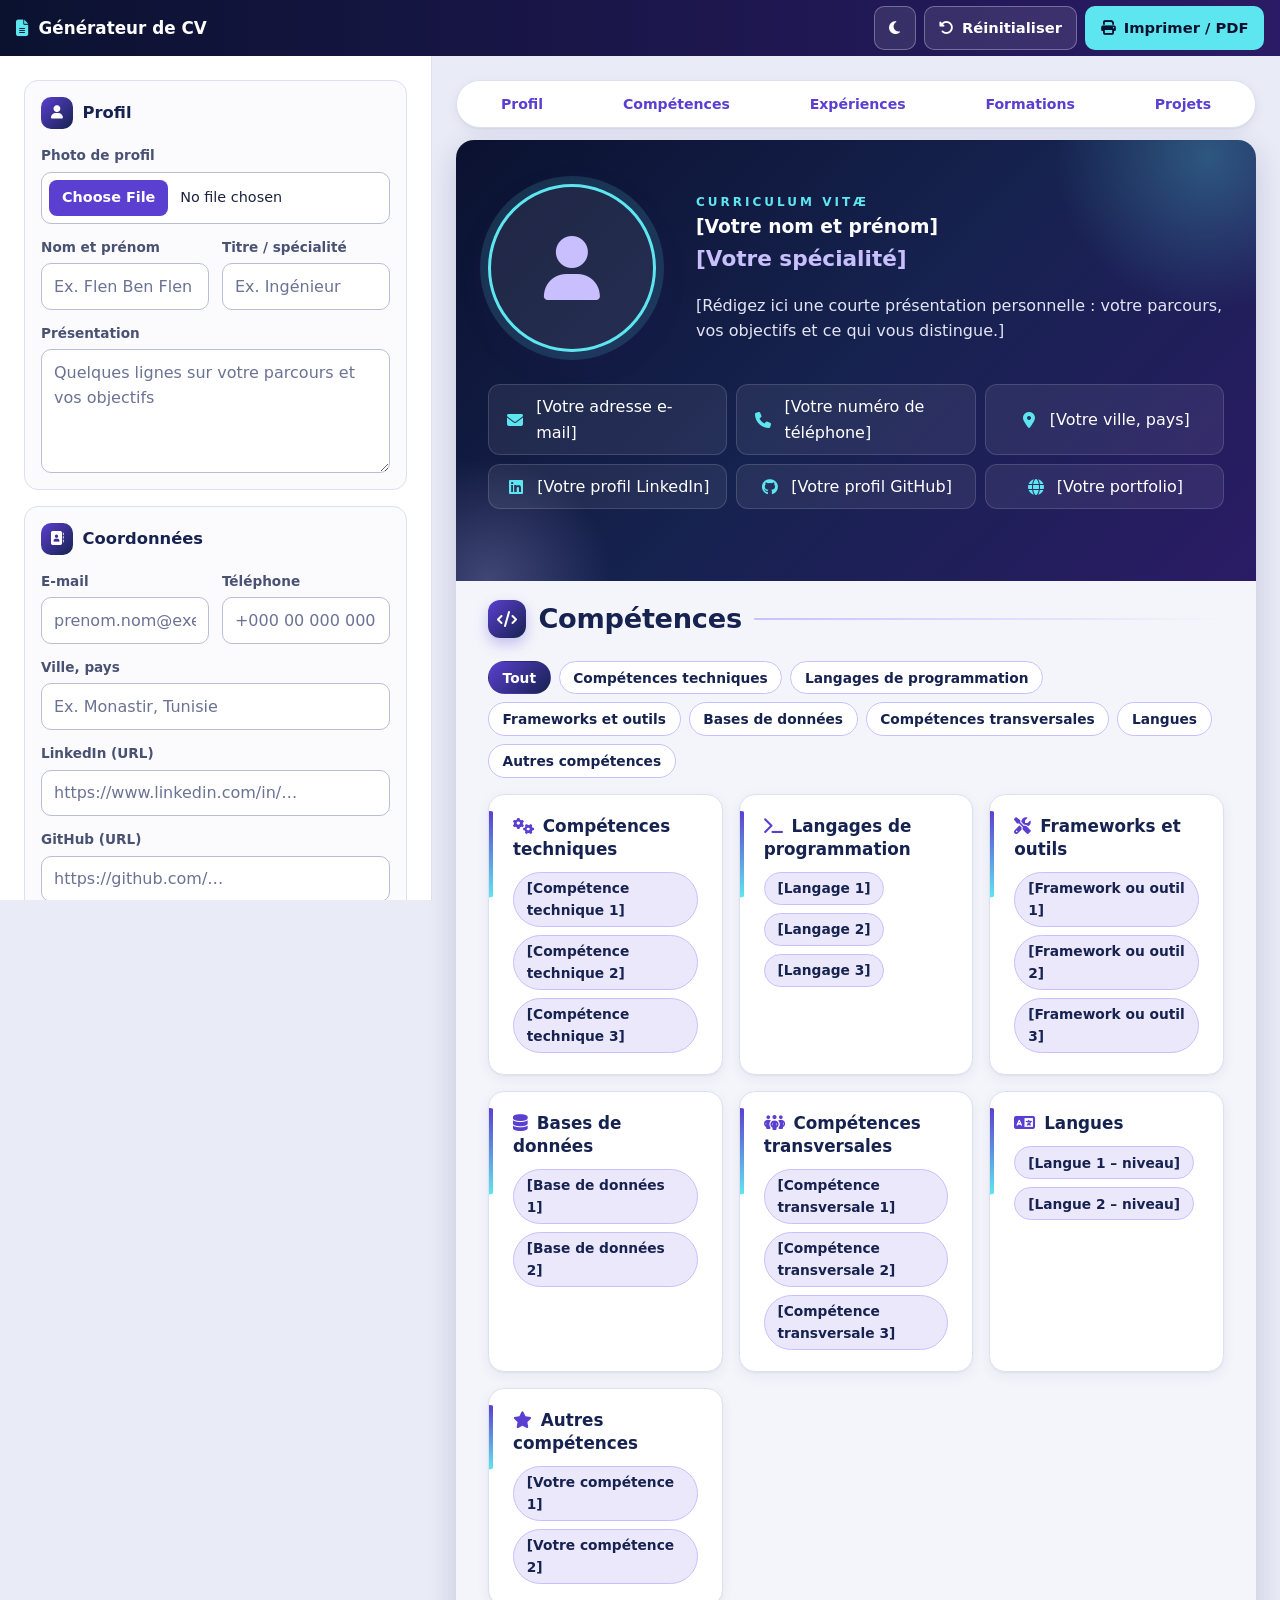
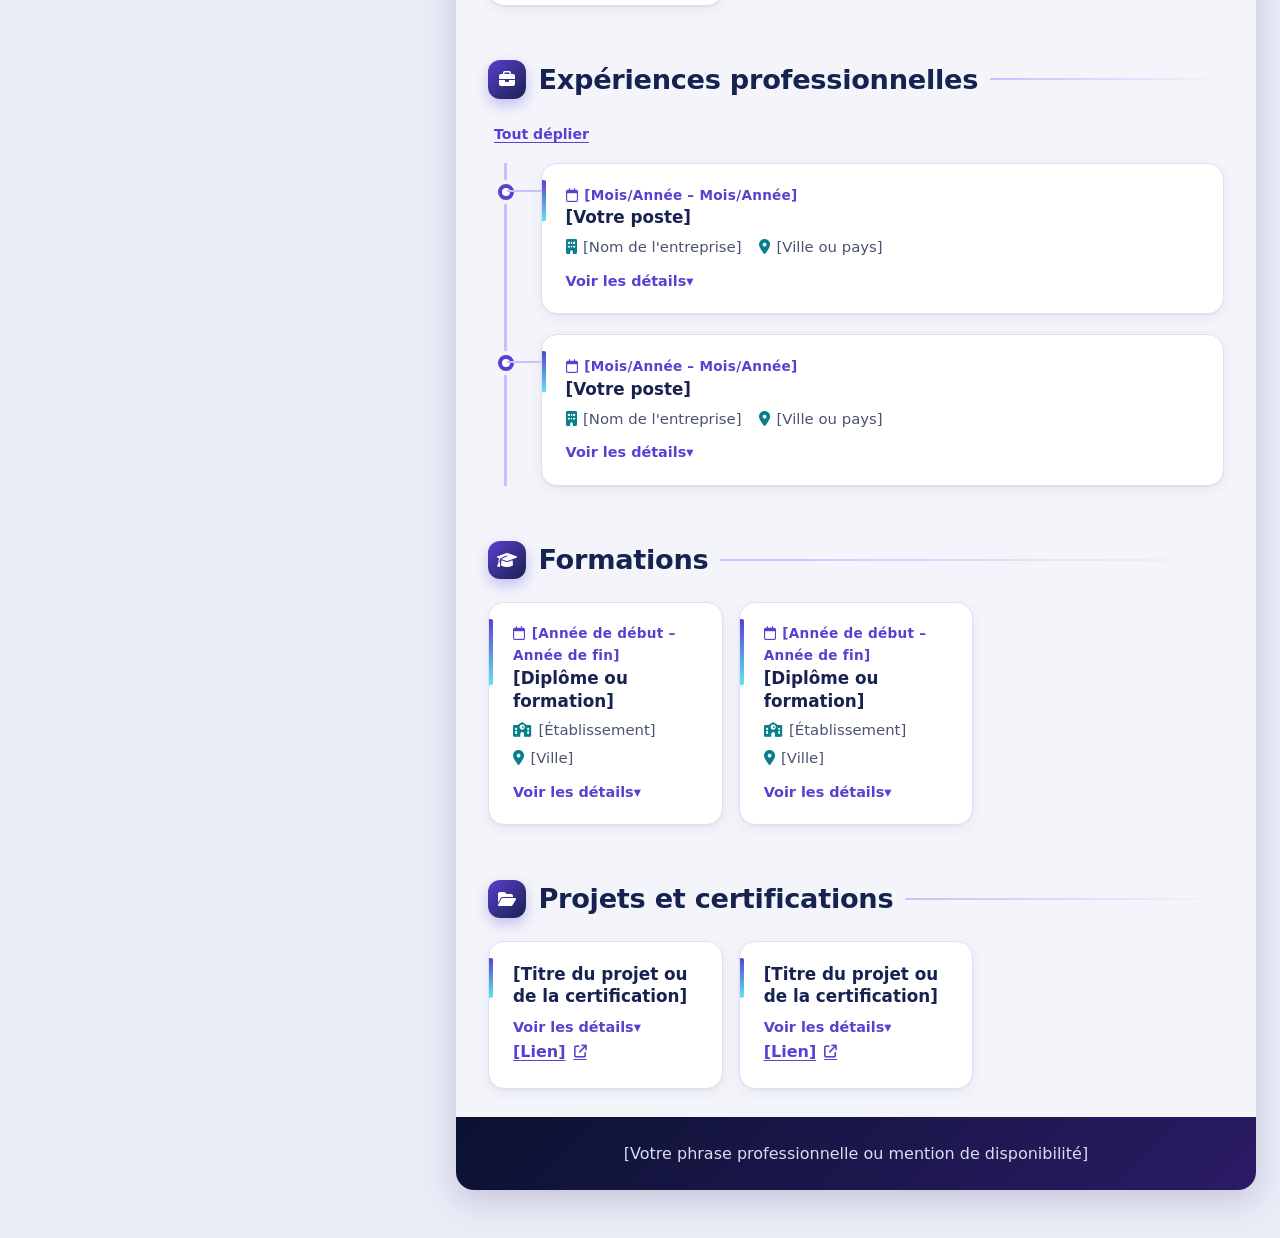
==== index.html @ 8a9a9d5b "feat(html): structure sémantique du formulaire et de l'aperçu du CV Formulaire (profil, coordonnées," ====
<!DOCTYPE html>
<html lang="fr">
<head>
  <meta charset="utf-8">
  <meta name="viewport" content="width=device-width, initial-scale=1">
  <title>Générateur de CV interactif</title>
  <meta name="description" content="Remplissez le formulaire et obtenez votre CV en ligne, prêt à imprimer ou à exporter en PDF.">
  <link rel="stylesheet" href="https://cdnjs.cloudflare.com/ajax/libs/font-awesome/6.5.2/css/all.min.css" crossorigin="anonymous" referrerpolicy="no-referrer">
  <link rel="stylesheet" href="style.css">
  <script>try{document.documentElement.dataset.theme=localStorage.getItem("cv-theme")||(matchMedia("(prefers-color-scheme:dark)").matches?"dark":"light")}catch(e){}</script>
</head>
<body>
  <a class="skip-link" href="#apercu">Aller à l'aperçu du CV</a>

  <header class="app-bar">
    <p class="brand"><i class="fa-solid fa-file-lines" aria-hidden="true"></i><span>Générateur de CV</span></p>
    <div class="app-bar__actions">
      <button type="button" class="btn btn--ghost" data-action="theme" aria-label="Basculer entre thème clair et sombre"><i class="fa-solid fa-moon theme-moon" aria-hidden="true"></i><i class="fa-solid fa-sun theme-sun" aria-hidden="true"></i></button>
      <button name="reset" type="reset" class="btn btn--ghost" data-action="reset"><i class="fa-solid fa-rotate-left" aria-hidden="true"></i><span>Réinitialiser</span></button>
      <button name="print" type="submit" class="btn btn--primary" data-action="print"><i class="fa-solid fa-print" aria-hidden="true"></i><span>Imprimer / PDF</span></button>
    </div>
  </header>

  <!-- Onglets mobile (CSS seul : boutons radio) -->
  <input class="tab-radio" type="radio" name="vue" id="vue-form" checked aria-label="Afficher le formulaire">
  <input class="tab-radio" type="radio" name="vue" id="vue-apercu" aria-label="Afficher l'aperçu du CV">
  <div class="tabs" aria-hidden="true">
    <label for="vue-form"><i class="fa-solid fa-pen-to-square"></i>Formulaire</label>
    <label for="vue-apercu"><i class="fa-solid fa-eye"></i>Aperçu</label>
  </div>

  <div class="app">

    <!-- ================= FORMULAIRE (gauche) ================= -->
    <aside class="editor" aria-label="Formulaire de saisie du CV">
      <form id="cv-form" autocomplete="off" novalidate>

        <fieldset class="panel">
          <legend><i class="fa-solid fa-user" aria-hidden="true"></i>Profil</legend>
          <label class="field"><span>Photo de profil</span><input type="file" accept="image/*" data-field="photo"></label>
          <div class="row">
            <label class="field"><span>Nom et prénom</span><input type="text" data-field="nom" placeholder="Ex. Flen Ben Flen"></label>
            <label class="field"><span>Titre / spécialité</span><input type="text" data-field="specialite" placeholder="Ex. Ingénieur "></label>
          </div>
          <label class="field"><span>Présentation</span><textarea rows="4" data-field="presentation" placeholder="Quelques lignes sur votre parcours et vos objectifs"></textarea></label>
        </fieldset>

        <fieldset class="panel">
          <legend><i class="fa-solid fa-address-book" aria-hidden="true"></i>Coordonnées</legend>
          <div class="row">
            <label class="field"><span>E-mail</span><input type="email" data-field="email" placeholder="prenom.nom@exemple.com"></label>
            <label class="field"><span>Téléphone</span><input type="tel" data-field="telephone" placeholder="+000 00 000 000"></label>
          </div>
          <label class="field"><span>Ville, pays</span><input type="text" data-field="ville" placeholder="Ex. Monastir, Tunisie"></label>
          <label class="field"><span>LinkedIn (URL)</span><input type="url" data-field="linkedin" placeholder="https://www.linkedin.com/in/…"></label>
          <label class="field"><span>GitHub (URL)</span><input type="url" data-field="github" placeholder="https://github.com/…"></label>
          <label class="field"><span>Portfolio (URL)</span><input type="url" data-field="portfolio" placeholder="https://…"></label>
        </fieldset>

        <fieldset class="panel">
          <legend><i class="fa-solid fa-code" aria-hidden="true"></i>Compétences</legend>
          <p class="hint">Séparez les éléments par des virgules. Niveau facultatif en % : « Python:80 » affiche une barre.</p>
          <label class="field"><span>Compétences techniques</span><input type="text" data-field="competences-techniques" placeholder="Ex. Algorithmique, Réseaux"></label>
          <label class="field"><span>Langages de programmation</span><input type="text" data-field="langages" placeholder="Ex. HTML:90, CSS:80, Python:70"></label>
          <label class="field"><span>Frameworks et outils</span><input type="text" data-field="outils" placeholder="Ex. Git, VS Code"></label>
          <label class="field"><span>Bases de données</span><input type="text" data-field="bases" placeholder="Ex. MySQL, MongoDB"></label>
          <label class="field"><span>Compétences transversales</span><input type="text" data-field="transversales" placeholder="Ex. Travail d'équipe, Autonomie"></label>
          <label class="field"><span>Langues</span><input type="text" data-field="langues" placeholder="Ex. Français (courant), Anglais (B2)"></label>
          <label class="field"><span>Autres compétences (libres)</span><input type="text" data-field="autres" placeholder="Ex. Figma, Docker, Gestion de projet"></label>
        </fieldset>

        <fieldset class="panel" data-list="experiences">
          <legend><i class="fa-solid fa-briefcase" aria-hidden="true"></i>Expériences professionnelles</legend>
          <details class="entry" open>
            <summary>Expérience 1</summary>
            <div class="row">
              <label class="field"><span>Poste</span><input type="text" data-field="poste"></label>
              <label class="field"><span>Entreprise</span><input type="text" data-field="entreprise"></label>
            </div>
            <div class="row">
              <label class="field"><span>Période</span><input type="text" data-field="periode" placeholder="Mois/Année – Mois/Année"></label>
              <label class="field"><span>Lieu</span><input type="text" data-field="lieu"></label>
            </div>
            <label class="field"><span>Missions</span><textarea rows="3" data-field="description"></textarea></label>
            <label class="field"><span>Réalisations</span><textarea rows="2" data-field="realisations"></textarea></label>
            <button type="button" class="btn btn--danger btn--sm" data-action="remove"><i class="fa-solid fa-trash" aria-hidden="true"></i>Supprimer</button>
          </details>
          <details class="entry">
            <summary>Expérience 2</summary>
            <div class="row">
              <label class="field"><span>Poste</span><input type="text" data-field="poste"></label>
              <label class="field"><span>Entreprise</span><input type="text" data-field="entreprise"></label>
            </div>
            <div class="row">
              <label class="field"><span>Période</span><input type="text" data-field="periode" placeholder="Mois/Année – Mois/Année"></label>
              <label class="field"><span>Lieu</span><input type="text" data-field="lieu"></label>
            </div>
            <label class="field"><span>Missions</span><textarea rows="3" data-field="description"></textarea></label>
            <label class="field"><span>Réalisations</span><textarea rows="2" data-field="realisations"></textarea></label>
            <button type="button" class="btn btn--danger btn--sm" data-action="remove"><i class="fa-solid fa-trash" aria-hidden="true"></i>Supprimer</button>
          </details>
          <button type="button" class="btn btn--add" data-action="add" data-target="experiences"><i class="fa-solid fa-plus" aria-hidden="true"></i>Ajouter une expérience</button>
        </fieldset>

        <fieldset class="panel" data-list="formations">
          <legend><i class="fa-solid fa-graduation-cap" aria-hidden="true"></i>Formations</legend>
          <details class="entry" open>
            <summary>Formation 1</summary>
            <label class="field"><span>Diplôme / formation</span><input type="text" data-field="diplome"></label>
            <div class="row">
              <label class="field"><span>Établissement</span><input type="text" data-field="etablissement"></label>
              <label class="field"><span>Ville</span><input type="text" data-field="ville-formation"></label>
            </div>
            <label class="field"><span>Années</span><input type="text" data-field="annees" placeholder="Début – Fin"></label>
            <label class="field"><span>Description / spécialisation</span><textarea rows="2" data-field="description"></textarea></label>
            <button type="button" class="btn btn--danger btn--sm" data-action="remove"><i class="fa-solid fa-trash" aria-hidden="true"></i>Supprimer</button>
          </details>
          <details class="entry">
            <summary>Formation 2</summary>
            <label class="field"><span>Diplôme / formation</span><input type="text" data-field="diplome"></label>
            <div class="row">
              <label class="field"><span>Établissement</span><input type="text" data-field="etablissement"></label>
              <label class="field"><span>Ville</span><input type="text" data-field="ville-formation"></label>
            </div>
            <label class="field"><span>Années</span><input type="text" data-field="annees" placeholder="Début – Fin"></label>
            <label class="field"><span>Description / spécialisation</span><textarea rows="2" data-field="description"></textarea></label>
            <button type="button" class="btn btn--danger btn--sm" data-action="remove"><i class="fa-solid fa-trash" aria-hidden="true"></i>Supprimer</button>
          </details>
          <button type="button" class="btn btn--add" data-action="add" data-target="formations"><i class="fa-solid fa-plus" aria-hidden="true"></i>Ajouter une formation</button>
        </fieldset>

        <fieldset class="panel" data-list="projets">
          <legend><i class="fa-solid fa-folder-open" aria-hidden="true"></i>Projets et certifications</legend>
          <details class="entry" open>
            <summary>Élément 1</summary>
            <label class="field"><span>Titre</span><input type="text" data-field="titre"></label>
            <label class="field"><span>Description</span><textarea rows="2" data-field="description"></textarea></label>
            <label class="field"><span>Lien (URL, facultatif)</span><input type="url" data-field="lien" placeholder="https://…"></label>
            <button type="button" class="btn btn--danger btn--sm" data-action="remove"><i class="fa-solid fa-trash" aria-hidden="true"></i>Supprimer</button>
          </details>
          <details class="entry">
            <summary>Élément 2</summary>
            <label class="field"><span>Titre</span><input type="text" data-field="titre"></label>
            <label class="field"><span>Description</span><textarea rows="2" data-field="description"></textarea></label>
            <label class="field"><span>Lien (URL, facultatif)</span><input type="url" data-field="lien" placeholder="https://…"></label>
            <button type="button" class="btn btn--danger btn--sm" data-action="remove"><i class="fa-solid fa-trash" aria-hidden="true"></i>Supprimer</button>
          </details>
          <button type="button" class="btn btn--add" data-action="add" data-target="projets"><i class="fa-solid fa-plus" aria-hidden="true"></i>Ajouter un élément</button>
        </fieldset>

        <fieldset class="panel">
          <legend><i class="fa-solid fa-signature" aria-hidden="true"></i>Pied de page</legend>
          <label class="field"><span>Phrase professionnelle / disponibilité</span><input type="text" data-field="pied" placeholder="Ex. Disponible à partir de septembre"></label>
        </fieldset>
      </form>
    </aside>

    <!-- ================= APERÇU DU CV (droite) ================= -->
    <section class="preview" id="apercu" aria-label="Aperçu du CV">
      <nav class="toc" aria-label="Sections du CV">
        <a href="#profil">Profil</a><a href="#competences">Compétences</a><a href="#experiences">Expériences</a><a href="#formations">Formations</a><a href="#projets">Projets</a>
      </nav>
      <article class="sheet" id="cv">

        <header class="hero" id="profil">
          <div class="hero__deco" aria-hidden="true"></div>
          <div class="hero__inner">
            <div class="avatar" role="img" aria-label="Emplacement de la photo de profil" data-out-photo="photo">
              <i class="fa-solid fa-user" aria-hidden="true"></i>
            </div>

            <div class="hero__text">
              <p class="hero__kicker">Curriculum vitæ</p>
              <h1 data-out="nom">[Votre nom et prénom]</h1>
              <p class="hero__title" data-out="specialite">[Votre spécialité]</p>
              <p class="hero__about" data-out="presentation">[Rédigez ici une courte présentation personnelle : votre parcours, vos objectifs et ce qui vous distingue.]</p>
            </div>

            <address class="contact">
              <ul>
                <li><i class="fa-solid fa-envelope" aria-hidden="true"></i><a href="mailto:votre.email@exemple.com" data-out="email" data-out-href="email">[Votre adresse e-mail]</a></li>
                <li><i class="fa-solid fa-phone" aria-hidden="true"></i><a href="tel:+000000000000" data-out="telephone" data-out-href="telephone">[Votre numéro de téléphone]</a></li>
                <li><i class="fa-solid fa-location-dot" aria-hidden="true"></i><span data-out="ville">[Votre ville, pays]</span></li>
                <li><i class="fa-brands fa-linkedin" aria-hidden="true"></i><a href="https://www.linkedin.com/" target="_blank" rel="noopener noreferrer" data-out="linkedin" data-out-href="linkedin">[Votre profil LinkedIn]</a></li>
                <li><i class="fa-brands fa-github" aria-hidden="true"></i><a href="https://github.com/" target="_blank" rel="noopener noreferrer" data-out="github" data-out-href="github">[Votre profil GitHub]</a></li>
                <li><i class="fa-solid fa-globe" aria-hidden="true"></i><a href="https://exemple.com/" target="_blank" rel="noopener noreferrer" data-out="portfolio" data-out-href="portfolio">[Votre portfolio]</a></li>
              </ul>
            </address>
          </div>
        </header>

        <div class="sheet__body">

          <section class="section" id="competences" aria-labelledby="t-competences">
            <h2 id="t-competences">
              <i class="fa-solid fa-code" aria-hidden="true"></i>
              Compétences</h2>
            <div class="grid">
              <article class="card">
                <h3><i class="fa-solid fa-gears" aria-hidden="true"></i>Compétences techniques</h3>
                <ul class="badges" data-out-badges="competences-techniques"><li>[Compétence technique 1]</li><li>[Compétence technique 2]</li><li>[Compétence technique 3]</li></ul>
              </article>
              <article class="card">
                <h3><i class="fa-solid fa-terminal" aria-hidden="true"></i>Langages de programmation</h3>
                <ul class="badges" data-out-badges="langages"><li>[Langage 1]</li><li>[Langage 2]</li><li>[Langage 3]</li></ul>
              </article>
              <article class="card">
                <h3><i class="fa-solid fa-screwdriver-wrench" aria-hidden="true"></i>Frameworks et outils</h3>
                <ul class="badges" data-out-badges="outils"><li>[Framework ou outil 1]</li><li>[Framework ou outil 2]</li><li>[Framework ou outil 3]</li></ul>
              </article>
              <article class="card">
                <h3><i class="fa-solid fa-database" aria-hidden="true"></i>Bases de données</h3>
                <ul class="badges" data-out-badges="bases"><li>[Base de données 1]</li><li>[Base de données 2]</li></ul>
              </article>
              <article class="card">
                <h3><i class="fa-solid fa-people-group" aria-hidden="true"></i>Compétences transversales</h3>
                <ul class="badges" data-out-badges="transversales"><li>[Compétence transversale 1]</li><li>[Compétence transversale 2]</li><li>[Compétence transversale 3]</li></ul>
              </article>
              <article class="card">
                <h3><i class="fa-solid fa-language" aria-hidden="true"></i>Langues</h3>
                <ul class="badges" data-out-badges="langues"><li>[Langue 1 – niveau]</li><li>[Langue 2 – niveau]</li></ul>
              </article>
              <article class="card">
                <h3><i class="fa-solid fa-star" aria-hidden="true"></i>Autres compétences</h3>
                <ul class="badges" data-out-badges="autres"><li>[Votre compétence 1]</li><li>[Votre compétence 2]</li></ul>
              </article>
            </div>
          </section>

          <section class="section" id="experiences" aria-labelledby="t-experiences">
            <h2 id="t-experiences"><i class="fa-solid fa-briefcase" aria-hidden="true"></i>Expériences professionnelles</h2>
            <button type="button" class="toggle-all" data-action="toggle-all" data-target="experiences">Tout déplier</button>
            <ol class="timeline" data-preview-list="experiences">
              <li class="timeline__item">
                <article class="card">
                  <p class="meta-date"><i class="fa-regular fa-calendar" aria-hidden="true"></i><span data-out="periode">[Mois/Année – Mois/Année]</span></p>
                  <h3 data-out="poste">[Votre poste]</h3>
                  <p class="meta-org"><span><i class="fa-solid fa-building" aria-hidden="true"></i><span data-out="entreprise">[Nom de l'entreprise]</span></span> <span><i class="fa-solid fa-location-dot" aria-hidden="true"></i><span data-out="lieu">[Ville ou pays]</span></span></p>
                  <details class="more"><summary>Voir les détails</summary><p data-out="description">[Décrivez vos missions et responsabilités]</p><p class="achievements"><strong>Réalisations :</strong> <span data-out="realisations">[Présentez vos résultats ou projets]</span></p></details>
                </article>
              </li>
              <li class="timeline__item">
                <article class="card">
                  <p class="meta-date"><i class="fa-regular fa-calendar" aria-hidden="true"></i><span data-out="periode">[Mois/Année – Mois/Année]</span></p>
                  <h3 data-out="poste">[Votre poste]</h3>
                  <p class="meta-org"><span><i class="fa-solid fa-building" aria-hidden="true"></i><span data-out="entreprise">[Nom de l'entreprise]</span></span> <span><i class="fa-solid fa-location-dot" aria-hidden="true"></i><span data-out="lieu">[Ville ou pays]</span></span></p>
                  <details class="more"><summary>Voir les détails</summary><p data-out="description">[Décrivez vos missions et responsabilités]</p><p class="achievements"><strong>Réalisations :</strong> <span data-out="realisations">[Présentez vos résultats ou projets]</span></p></details>
                </article>
              </li>
            </ol>
          </section>

          <section class="section" id="formations" aria-labelledby="t-formations">
            <h2 id="t-formations"><i class="fa-solid fa-graduation-cap" aria-hidden="true"></i>Formations</h2>
            <div class="grid grid--2" data-preview-list="formations">
              <article class="card card--edu">
                <p class="meta-date"><i class="fa-regular fa-calendar" aria-hidden="true"></i><span data-out="annees">[Année de début – Année de fin]</span></p>
                <h3 data-out="diplome">[Diplôme ou formation]</h3>
                <p class="meta-org"><span><i class="fa-solid fa-school" aria-hidden="true"></i><span data-out="etablissement">[Établissement]</span></span> <span><i class="fa-solid fa-location-dot" aria-hidden="true"></i><span data-out="ville-formation">[Ville]</span></span></p>
                <details class="more"><summary>Voir les détails</summary><p data-out="description">[Description ou spécialisation]</p></details>
              </article>
              <article class="card card--edu">
                <p class="meta-date"><i class="fa-regular fa-calendar" aria-hidden="true"></i><span data-out="annees">[Année de début – Année de fin]</span></p>
                <h3 data-out="diplome">[Diplôme ou formation]</h3>
                <p class="meta-org"><span><i class="fa-solid fa-school" aria-hidden="true"></i><span data-out="etablissement">[Établissement]</span></span> <span><i class="fa-solid fa-location-dot" aria-hidden="true"></i><span data-out="ville-formation">[Ville]</span></span></p>
                <details class="more"><summary>Voir les détails</summary><p data-out="description">[Description ou spécialisation]</p></details>
              </article>
            </div>
          </section>

          <section class="section" id="projets" aria-labelledby="t-projets">
            <h2 id="t-projets"><i class="fa-solid fa-folder-open" aria-hidden="true"></i>Projets et certifications</h2>
            <div class="grid" data-preview-list="projets">
              <article class="card">
                <h3 data-out="titre">[Titre du projet ou de la certification]</h3>
                <details class="more"><summary>Voir les détails</summary><p data-out="description">[Courte description]</p></details>
                <p><a class="link-more" href="https://exemple.com/" target="_blank" rel="noopener noreferrer" data-out-href="lien"><span data-out="lien">[Lien]</span><i class="fa-solid fa-arrow-up-right-from-square" aria-hidden="true"></i></a></p>
              </article>
              <article class="card">
                <h3 data-out="titre">[Titre du projet ou de la certification]</h3>
                <details class="more"><summary>Voir les détails</summary><p data-out="description">[Courte description]</p></details>
                <p><a class="link-more" href="https://exemple.com/" target="_blank" rel="noopener noreferrer" data-out-href="lien"><span data-out="lien">[Lien]</span><i class="fa-solid fa-arrow-up-right-from-square" aria-hidden="true"></i></a></p>
              </article>
            </div>
          </section>
        </div>

        <footer class="sheet__footer">
          <p data-out="pied">[Votre phrase professionnelle ou mention de disponibilité]</p>
        </footer>
      </article>
    </section>
  </div>

  <script src="script.js" defer></script>
</body>
</html>
---- style.css ----
:root {
  --navy-900: #0b1230;
  --navy-700: #16224f;
  --violet-800: #2b1b66;
  --violet-600: #5b3fd0;
  --violet-100: #ece8fb;
  --lavender: #c9bfff;
  --cyan: #5ee6f0;
  --cyan-700: #0a7f8c;
  --danger: #b3261e;

  --bg: #f4f5fb;
  --surface: #ffffff;
  --text: #1c2340;
  --text-soft: #4a5273;
  --border: #dde0ef;

  --bar-h: 3.5rem;
  --radius: 16px;
  --shadow-sm: 0 1px 2px rgba(22, 34, 79, .06), 0 4px 14px rgba(22, 34, 79, .06);
  --shadow-lg: 0 10px 30px rgba(43, 27, 102, .18);
  --ease: cubic-bezier(.2, .7, .2, 1);

  --font: "Segoe UI", system-ui, -apple-system, "Helvetica Neue", Arial, sans-serif;
}

/* ---------- 2. Base ---------- */
*, *::before, *::after { box-sizing: border-box; }
html { scroll-behavior: smooth; }

body {
  margin: 0; font-family: var(--font); font-size: 1rem; line-height: 1.6;
  color: var(--text); background: #e9ebf6; overflow-wrap: anywhere;
}
h1, h2, h3, p, ul, ol, address, fieldset, legend { margin: 0; padding: 0; }
ul, ol { list-style: none; }
address { font-style: normal; }
fieldset { border: 0; min-width: 0; }
img { max-width: 100%; height: auto; }

a { color: var(--violet-600); text-underline-offset: 3px; transition: color .2s; }
a:hover { color: var(--navy-700); }
:focus-visible { outline: 3px solid var(--cyan-700); outline-offset: 2px; border-radius: 4px; }

.skip-link {
  position: absolute; left: .5rem; top: -4rem; z-index: 100;
  padding: .6rem 1rem; background: var(--navy-900); color: #fff; border-radius: 8px; transition: top .2s;
}
.skip-link:focus { top: .5rem; color: #fff; }

/* ---------- 3. Barre d'application & onglets ---------- */
.app-bar {
  position: sticky; top: 0; z-index: 50; height: var(--bar-h);
  display: flex; align-items: center; justify-content: space-between; gap: .75rem;
  padding: 0 1rem; color: #fff;
  background: linear-gradient(90deg, var(--navy-900), var(--violet-800));
}
.brand { display: flex; align-items: center; gap: .6rem; font-weight: 700; font-size: 1.05rem; }
.brand i { color: var(--cyan); }
.app-bar__actions { display: flex; gap: .5rem; }
.app-bar .btn span { display: none; }
.app-bar :focus-visible { outline-color: var(--cyan); }

.tab-radio { position: absolute; opacity: 0; pointer-events: none; }
.tabs {
  position: sticky; top: var(--bar-h); z-index: 40; display: flex;
  background: var(--surface); border-bottom: 1px solid var(--border);
}
.tabs label {
  flex: 1; display: flex; justify-content: center; align-items: center; gap: .5rem;
  padding: .75rem; font-weight: 600; color: var(--text-soft); cursor: pointer;
  border-bottom: 3px solid transparent; transition: color .2s, border-color .2s, background-color .2s;
}
.tabs label:hover { background: var(--violet-100); }
#vue-form:checked ~ .tabs label[for="vue-form"],
#vue-apercu:checked ~ .tabs label[for="vue-apercu"] { color: var(--violet-600); border-bottom-color: var(--violet-600); }
#vue-form:focus-visible ~ .tabs label[for="vue-form"],
#vue-apercu:focus-visible ~ .tabs label[for="vue-apercu"] { outline: 3px solid var(--cyan-700); outline-offset: -3px; }

/* ---------- 4. Layout (mobile : un volet à la fois) ---------- */
#vue-form:checked ~ .app .preview { display: none; }
#vue-apercu:checked ~ .app .editor { display: none; }

.editor { background: var(--surface); padding: 1rem; }
.preview { padding: 1rem .5rem 2rem; }

@media (min-width: 64em) {
  .tabs { display: none; }
  #vue-form:checked ~ .app .preview,
  #vue-apercu:checked ~ .app .editor { display: block; }
  .app-bar .btn span { display: inline; }
  .app { display: grid; grid-template-columns: minmax(21rem, 27rem) 1fr; align-items: start; }
  .editor {
    position: sticky; top: var(--bar-h); height: calc(100dvh - var(--bar-h)); overflow-y: auto;
    border-right: 1px solid var(--border); padding: 1.25rem;
  }
  .preview { padding: 1.5rem 1.5rem 3rem; }
  .sheet { max-width: 56rem; margin-inline: auto; }
}

/* ---------- 5. Formulaire ---------- */
#cv-form { display: grid; gap: 1rem; }

.panel { display: grid; gap: .8rem; padding: 1rem; border: 1px solid var(--border); border-radius: 14px; background: #fbfbfe; }
.panel legend {
  float: left; width: 100%; margin-bottom: .2rem;
  display: flex; align-items: center; gap: .6rem; font-weight: 700; color: var(--navy-700); font-size: 1.02rem;
}
.panel legend + * { clear: both; }
.panel legend i {
  display: grid; place-items: center; width: 2rem; height: 2rem; border-radius: 10px; font-size: .85rem;
  color: #fff; background: linear-gradient(135deg, var(--violet-600), var(--navy-700));
}

.row { display: grid; gap: .8rem; }
.field { display: grid; gap: .3rem; }
.field span { font-size: .85rem; font-weight: 600; color: var(--text-soft); }
.hint { font-size: .85rem; color: var(--text-soft); }

input[type="text"], input[type="email"], input[type="tel"], input[type="url"], textarea, input[type="file"] {
  width: 100%; font: inherit; color: var(--text);
  padding: .6rem .75rem; background: #fff; border: 1px solid #b9bed6; border-radius: 10px;
  transition: border-color .2s, box-shadow .2s;
}
textarea { resize: vertical; min-height: 3rem; }
input::placeholder, textarea::placeholder { color: #6b7294; }
input:hover, textarea:hover { border-color: var(--violet-600); }
input:focus, textarea:focus { outline: none; border-color: var(--violet-600); box-shadow: 0 0 0 3px rgba(91, 63, 208, .25); }
input[type="file"] { padding: .45rem; font-size: .9rem; }
input[type="file"]::file-selector-button {
  margin-right: .75rem; padding: .4rem .8rem; border: 0; border-radius: 8px;
  font: inherit; font-weight: 600; color: #fff; background: var(--violet-600); cursor: pointer;
}

.entry { border: 1px solid var(--border); border-radius: 12px; background: #fff; }
.entry > summary {
  padding: .7rem .9rem; font-weight: 600; color: var(--navy-700); cursor: pointer; list-style: none;
  display: flex; align-items: center; justify-content: space-between; border-radius: 12px;
}
.entry > summary::-webkit-details-marker { display: none; }
.entry > summary::after { content: "\25BE"; transition: transform .25s var(--ease); }
.entry[open] > summary::after { transform: rotate(180deg); }
.entry > summary:hover { background: var(--violet-100); }
.entry[open] { display: grid; gap: .8rem; padding-bottom: .9rem; }
.entry[open] > :not(summary) { margin-inline: .9rem; }
.entry[open] > .btn { justify-self: start; }

/* ---------- 6. Boutons ---------- */
.btn {
  display: inline-flex; align-items: center; justify-content: center; gap: .5rem;
  padding: .55rem .9rem; font: inherit; font-weight: 600; font-size: .92rem;
  border: 1px solid transparent; border-radius: 10px; cursor: pointer;
  transition: transform .2s var(--ease), background-color .2s, box-shadow .2s, color .2s;
}
.btn:hover { transform: translateY(-2px); }
.btn--primary { color: var(--navy-900); background: var(--cyan); }
.btn--primary:hover { box-shadow: 0 6px 16px rgba(94, 230, 240, .4); }
.btn--ghost { color: #fff; background: rgba(255, 255, 255, .1); border-color: rgba(255, 255, 255, .3); }
.btn--ghost:hover { background: rgba(255, 255, 255, .2); }
.btn--add { color: var(--violet-600); background: #fff; border: 2px dashed var(--lavender); }
.btn--add:hover { background: var(--violet-100); border-color: var(--violet-600); }
.btn--danger { color: var(--danger); background: #fff; border-color: #e2b4b0; margin: 8px 10px; }
.btn--danger:hover { background: #fdecea; }
.btn--sm { padding: .35rem .7rem; font-size: .85rem; }

/* ---------- 7. CV : en-tête ---------- */
.sheet {
  background: var(--bg); border-radius: 18px; overflow: hidden; box-shadow: var(--shadow-lg);
}

.hero {
  position: relative; overflow: hidden; color: #fff;
  background: linear-gradient(135deg, var(--navy-900) 0%, var(--navy-700) 50%, var(--violet-800) 100%);
  padding: 2.25rem 1.25rem 4rem;
}
.hero__deco { position: absolute; inset: 0; pointer-events: none; }
.hero__deco::before, .hero__deco::after { content: ""; position: absolute; border-radius: 50%; }
.hero__deco::before {
  width: 20rem; height: 20rem; right: -7rem; top: -9rem;
  background: radial-gradient(circle, rgba(94, 230, 240, .28), transparent 68%);
  animation: float 9s ease-in-out infinite;
}
.hero__deco::after {
  width: 16rem; height: 16rem; left: -6rem; bottom: -8rem;
  background: radial-gradient(circle, rgba(201, 191, 255, .25), transparent 68%);
  animation: float 11s ease-in-out infinite reverse;
}
.hero__inner { position: relative; display: grid; gap: 1.5rem; justify-items: center; text-align: center; }

.avatar {
  display: grid; place-items: center; overflow: hidden;
  width: 8.5rem; height: 8.5rem; border-radius: 50%; object-fit: cover;
  font-size: 3.25rem; color: var(--lavender); background: rgba(255, 255, 255, .08);
  border: 3px solid var(--cyan); box-shadow: 0 0 0 8px rgba(94, 230, 240, .14), var(--shadow-lg);
  animation: pop .8s var(--ease) both;
}
.avatar img { width: 100%; height: 100%; object-fit: cover; }

.hero__kicker { text-transform: uppercase; letter-spacing: .25em; font-size: .75rem; color: var(--cyan); font-weight: 700; }
.hero__name { font-size: clamp(1.9rem, 9vw, 3.1rem); line-height: 1.12; margin: .35rem 0 .3rem; color: inherit; letter-spacing: -.02em; }
.hero__title { font-size: clamp(1.05rem, 4vw, 1.35rem); color: var(--lavender); font-weight: 600; }
.hero__about { max-width: 42rem; margin: 1rem auto 0; color: #e3e5f6; }

.contact { width: 100%; }
.contact ul { display: grid; gap: .55rem; }
.contact li {
  display: flex; align-items: center; justify-content: center; gap: .7rem;
  padding: .55rem 1rem; border-radius: 12px; min-width: 0;
  background: rgba(255, 255, 255, .07); border: 1px solid rgba(255, 255, 255, .14);
  transition: transform .25s var(--ease), background-color .25s, border-color .25s;
}
.contact li:hover, .contact li:focus-within { transform: translateY(-3px); background: rgba(255, 255, 255, .13); border-color: var(--cyan); }
.contact i { color: var(--cyan); width: 1.25rem; text-align: center; flex: none; transition: transform .25s var(--ease); }
.contact li:hover i { transform: scale(1.2) rotate(-6deg); }
.contact a, .contact span { color: #fff; text-decoration: none; min-width: 0; }
.contact a:hover { color: var(--cyan); text-decoration: underline; }
.contact a:focus-visible { outline-color: var(--cyan); }

/* ---------- 8. CV : sections & cartes ---------- */
.sheet__body { position: relative; margin-top: -2rem; padding: 0 1rem 1rem; }
.section { padding: 2rem 0 .25rem; }

h2:not(.hero__name) {
  display: flex; align-items: center; gap: .75rem; margin-bottom: 1.25rem; margin-top: 1rem;
  font-size: clamp(1.25rem, 5vw, 1.7rem); color: var(--navy-700); letter-spacing: -.01em;
}
h2 i {
 display: inline-flex !important; align-items: center; justify-content: center; flex: none; width: 2.4rem; height: 2.4rem; border-radius: 12px; font-size: 1rem; line-height: 1; text-align: center;
  color: #fff; background: linear-gradient(135deg, var(--violet-600), var(--navy-700)); box-shadow: 0 6px 14px rgba(91, 63, 208, .3);
}
h2:not(.hero__name)::after { content: ""; flex: 1; height: 2px; border-radius: 2px; background: linear-gradient(90deg, var(--lavender), transparent); }

h3 { font-size: 1.05rem; line-height: 1.35; color: var(--navy-700); margin-bottom: .45rem; }
h3 i { color: var(--violet-600); margin-right: .55rem; }

.grid { display: grid; gap: 1rem; }

.card {
  position: relative; background: var(--surface); border: 1px solid var(--border); border-radius: var(--radius);
  padding: 1.15rem 1.25rem; box-shadow: var(--shadow-sm);
  transition: transform .3s var(--ease), box-shadow .3s var(--ease), border-color .3s;
  animation: fadeUp .7s var(--ease) both;
}
.card::before {
  content: ""; position: absolute; left: 0; top: 1rem; bottom: 1rem; width: 4px; border-radius: 0 4px 4px 0;
  background: linear-gradient(var(--violet-600), var(--cyan));
  transform: scaleY(.35); transform-origin: top; transition: transform .35s var(--ease);
}
.card:hover, .card:focus-within { transform: translateY(-4px); box-shadow: var(--shadow-lg); border-color: var(--lavender); }
.card:hover::before, .card:focus-within::before { transform: scaleY(1); }
.grid > .card:nth-child(2) { animation-delay: .08s; }
.grid > .card:nth-child(3) { animation-delay: .16s; }
.grid > .card:nth-child(4) { animation-delay: .24s; }
.grid > .card:nth-child(5) { animation-delay: .32s; }
.grid > .card:nth-child(6) { animation-delay: .4s; }

.card p + p { margin-top: .5rem; }
.meta-date { font-size: .85rem; font-weight: 700; color: var(--violet-600); letter-spacing: .02em; }
.meta-date i, .meta-org i { margin-right: .4rem; }
.meta-org { display: flex; flex-wrap: wrap; gap: .25rem 1.1rem; color: var(--text-soft); font-size: .93rem; margin-bottom: .6rem; }
.meta-org i { color: var(--cyan-700); }
.achievements { padding: .6rem .8rem; border-radius: 10px; background: var(--violet-100); color: var(--navy-700); font-size: .95rem; }

.link-more { display: inline-flex; align-items: center; gap: .5rem; font-weight: 600; border-bottom: 2px solid transparent; }
.link-more i { font-size: .8rem; transition: transform .25s var(--ease); }
.link-more:hover { border-bottom-color: var(--cyan-700); }
.link-more:hover i { transform: translate(3px, -3px); }

/* ---------- 9. Badges ---------- */
.badges { display: flex; flex-wrap: wrap; gap: .5rem; margin-top: .7rem; }
.badges li {
  padding: .28rem .8rem; border-radius: 999px; font-size: .86rem; font-weight: 600;
  color: var(--navy-700); background: var(--violet-100); border: 1px solid var(--lavender);
  transition: transform .25s var(--ease), background .25s, color .25s, box-shadow .25s;
}
.badges li:hover {
  transform: translateY(-2px) scale(1.05); color: #fff;
  background: linear-gradient(135deg, var(--violet-600), var(--navy-700)); box-shadow: 0 6px 14px rgba(91, 63, 208, .3);
}

/* ---------- 9b. Filtres & barres de niveau ---------- */
.filters { display: flex; flex-wrap: wrap; gap: .5rem; margin-bottom: 1rem; }
.filters button {
  font: inherit; font-size: .86rem; font-weight: 600; padding: .3rem .85rem; border-radius: 999px; cursor: pointer;
  color: var(--navy-700); background: var(--surface); border: 1px solid var(--lavender); transition: background .2s, color .2s;
}
.filters button:hover { background: var(--violet-100); }
.filters button[aria-pressed="true"] { color: #fff; background: linear-gradient(135deg, var(--violet-600), var(--navy-700)); border-color: transparent; }

.badges li.lvl { flex: 1 1 100%; display: grid; gap: .35rem; border-radius: 12px; }
.badges li.lvl::after {
  content: ""; height: 6px; border-radius: 6px;
  background: linear-gradient(90deg, var(--violet-600), var(--cyan)) 0 0 / 0% 100% no-repeat, var(--lavender);
  transition: background-size 1.1s var(--ease);
}
.card.seen .badges li.lvl::after { background-size: var(--lvl) 100%, auto; }

/* ---------- 10. Timeline (CSS uniquement) ---------- */
.timeline { position: relative; margin-left: .6rem; border-left: 3px solid var(--lavender); padding-left: 1.5rem; }
.timeline__item { position: relative; padding-bottom: 1.25rem; }
.timeline__item:last-child { padding-bottom: 0; }
.timeline__item::before {
  content: ""; position: absolute; left: calc(-1.5rem - 3px - 8px + 1.5px); top: 1.3rem;
  width: 16px; height: 16px; border-radius: 50%;
  background: var(--surface); border: 4px solid var(--violet-600); box-shadow: 0 0 0 4px var(--bg);
  animation: pulse 2.8s ease-out infinite;
}
.timeline__item:nth-child(2)::before { animation-delay: .6s; }
.timeline__item:nth-child(3)::before { animation-delay: 1.2s; }
.timeline__item:hover::before { border-color: var(--cyan-700); }
.timeline__item::after { content: ""; position: absolute; left: -1.5rem; top: calc(1.3rem + 6px); width: 1.5rem; height: 2px; background: var(--lavender); }
.timeline__item:nth-child(2) .card { animation-delay: .1s; }
.timeline__item:nth-child(3) .card { animation-delay: .2s; }

/* ---------- 10b. Navigation, détails, timeline interactive ---------- */
.toc {
  position: sticky; top: calc(var(--bar-h) + 3rem); z-index: 30; display: flex; gap: .4rem; overflow-x: auto;
  max-width: 56rem; margin: 0 auto .75rem; padding: .45rem; border-radius: 999px;
  background: var(--surface); border: 1px solid var(--border); box-shadow: var(--shadow-sm);
}
.toc a { flex: 1 0 auto; text-align: center; padding: .3rem .9rem; border-radius: 999px; font-size: .88rem; font-weight: 600; text-decoration: none; }
.toc a:hover { background: var(--violet-100); }
.section { scroll-margin-top: 8rem; }
@media (min-width: 64em) { .toc { top: calc(var(--bar-h) + .5rem); } .section { scroll-margin-top: 5.5rem; } }

.more { margin-top: .5rem; }
.more > summary { cursor: pointer; font-weight: 600; font-size: .9rem; color: var(--violet-600); list-style: none; width: fit-content; }
.more > summary::-webkit-details-marker { display: none; }
.more > summary::after { content: " \25BE"; display: inline-block; transition: transform .25s var(--ease); }
.more[open] > summary::after { transform: rotate(180deg); }
.more > :not(summary) { margin-top: .5rem; animation: fadeUp .4s var(--ease) both; }

.toggle-all { margin: -.5rem 0 1rem; font: inherit; font-size: .88rem; font-weight: 600; color: var(--violet-600); background: none; border: 0; cursor: pointer; text-decoration: underline; text-underline-offset: 3px; }
.timeline__item:has(.more[open])::before { background: var(--violet-600); }

/* ---------- 11. Pied de CV ---------- */
.sheet__footer {
  padding: 1.5rem 1rem; text-align: center; color: #d9dcf2;
  background: linear-gradient(135deg, var(--navy-900), var(--violet-800));
}

/* ---------- 12. Animations ---------- */
@keyframes fadeUp { from { opacity: 0; transform: translateY(20px); } to { opacity: 1; transform: none; } }
@keyframes pop    { from { opacity: 0; transform: scale(.7); } to { opacity: 1; transform: none; } }
@keyframes float  { 0%, 100% { transform: translate(0, 0); } 50% { transform: translate(-18px, 22px); } }
@keyframes pulse  {
  0%   { box-shadow: 0 0 0 4px var(--bg), 0 0 0 4px rgba(91, 63, 208, .45); }
  70%  { box-shadow: 0 0 0 4px var(--bg), 0 0 0 14px rgba(91, 63, 208, 0); }
  100% { box-shadow: 0 0 0 4px var(--bg), 0 0 0 4px rgba(91, 63, 208, 0); }
}

/* ---------- 13. Responsive ---------- */
@media (min-width: 40em) {                 /* formulaire : champs côte à côte */
  .row { grid-template-columns: 1fr 1fr; }
  .editor { padding: 1.5rem; }
  .preview { padding: 1.5rem 1.5rem 3rem; }
}

@media (min-width: 40em) {                 /* CV assez large : 2 colonnes */
  .contact ul { grid-template-columns: repeat(2, 1fr); }
  .grid { grid-template-columns: repeat(2, 1fr); }
  .hero { padding: 2.75rem 2rem 4.5rem; }
  .sheet__body { padding: 0 2rem 1.5rem; }
  .card { padding: 1.3rem 1.5rem; }
}

@media (min-width: 52em) and (max-width: 63.99em), (min-width: 79em) {   /* CV large : mise en page complète */
  .hero__inner { grid-template-columns: auto 1fr; text-align: left; justify-items: start; align-items: center; gap: 2rem 2.5rem; }
  .avatar { width: 10.5rem; height: 10.5rem; font-size: 4rem; }
  .hero__about { margin-inline: 0; }
  .contact { grid-column: 1 / -1; }
  .contact ul { grid-template-columns: repeat(3, 1fr); }
  .grid { grid-template-columns: repeat(3, 1fr); }
  .timeline { margin-left: 1rem; padding-left: 2.1rem; }
  .timeline__item::before { left: calc(-2.1rem - 3px - 8px + 1.5px); }
  .timeline__item::after { left: -2.1rem; width: 2.1rem; }
}

/* ---------- 14. Mouvement réduit ---------- */
@media (prefers-reduced-motion: reduce) {
  html { scroll-behavior: auto; }
  *, *::before, *::after {
    animation-duration: .001ms !important; animation-iteration-count: 1 !important; transition-duration: .001ms !important;
  }
  .card:hover, .contact li:hover, .badges li:hover, .btn:hover { transform: none; }
}

/* ---------- 14b. Mode sombre (écran uniquement) ---------- */
.theme-sun { display: none; }
[data-theme="dark"] .theme-sun { display: inline; }
[data-theme="dark"] .theme-moon { display: none; }

@media screen {
  [data-theme="dark"] {
    color-scheme: dark;
    --bg: #272c42; --surface: #2f3550; --text: #d9dcea; --text-soft: #a7adc6;
    --border: #41496a; --violet-100: #3a4264;
    --navy-900: #2a3050; --navy-700: #3a4270; --violet-800: #46407e;
    --violet-600: #8a78e0; --lavender: #aaa2e0; --cyan: #86d6de; --cyan-700: #86d6de;
  }
  [data-theme="dark"] body { background: #1f2336; }
  [data-theme="dark"] .panel { background: #2a3048; }
  [data-theme="dark"] input[type="text"], [data-theme="dark"] input[type="email"], [data-theme="dark"] input[type="tel"],
  [data-theme="dark"] input[type="url"], [data-theme="dark"] input[type="file"], [data-theme="dark"] textarea { background: var(--surface); border-color: #5a6590; }
  [data-theme="dark"] .entry, [data-theme="dark"] .btn--add, [data-theme="dark"] .btn--danger { background: var(--surface); }
  [data-theme="dark"] .btn--danger:hover { background: #4a2e3a; }
  [data-theme="dark"] h2:not(.hero__name), [data-theme="dark"] h3, [data-theme="dark"] .panel legend,
  [data-theme="dark"] .entry > summary, [data-theme="dark"] .badges li, [data-theme="dark"] .achievements,
  [data-theme="dark"] .filters button { color: #dcd8f4; }
  [data-theme="dark"] .more > summary, [data-theme="dark"] .toggle-all, [data-theme="dark"] .meta-date, [data-theme="dark"] .link-more, [data-theme="dark"] .btn--add { color: var(--lavender); }
  [data-theme="dark"] .link-more:hover { color: #fff; }
  [data-theme="dark"] .filters button[aria-pressed="true"], [data-theme="dark"] .badges li:hover { color: #fff; }
}

/* ---------- 15. Impression (A4) : seul le CV est imprimé ---------- */
@page { size: A4; margin: 14mm 13mm; }

@media print {
  html { font-size: 10.5pt; }
  body { background: #fff; color: #000; line-height: 1.45; }
  *, *::before, *::after { animation: none !important; transition: none !important; box-shadow: none !important; }

  .toc, .toggle-all, .more > summary, .filters, .skip-link, .app-bar, .tabs, .tab-radio, .editor, .hero__deco, h2::after, .card::before, .timeline__item::after { display: none !important; }
  .app { display: block; }
  .preview { display: block !important; padding: 0; }
  .sheet { max-width: none; border-radius: 0; background: #fff; overflow: visible; }

  a { color: #000; text-decoration: none; }
  a[href^="http"]::after { content: " (" attr(href) ")"; font-size: .8em; color: #444; word-break: break-all; }
  a[href^="mailto:"]::after, a[href^="tel:"]::after { content: none; }

  .hero { background: #fff; color: #000; padding: 0 0 .8rem; border-bottom: 2px solid #16224f; }
  .hero__inner { grid-template-columns: auto 1fr; text-align: left; justify-items: start; align-items: center; gap: .8rem 1.2rem; }
  .avatar { width: 28mm; height: 28mm; font-size: 2rem; color: #16224f; background: #fff; border: 2px solid #16224f; }
  .hero__kicker { color: #16224f; }
  .hero__name { font-size: 22pt; color: #16224f; }
  .hero__title { color: #2b1b66; }
  .hero__about { color: #000; margin-inline: 0; }
  .contact { grid-column: 1 / -1; }
  .contact ul { grid-template-columns: repeat(2, 1fr); gap: .15rem .8rem; }
  .contact li { padding: 0; background: none; border: 0; justify-content: flex-start; }
  .contact i { color: #16224f; }
  .contact a, .contact span { color: #000; }

  .sheet__body { margin-top: 0; padding: 0; background: #fff; }
  .section { padding: 1rem 0 0; }
  h2:not(.hero__name) { color: #16224f; font-size: 14pt; border-bottom: 1px solid #16224f; padding-bottom: .25rem; margin-bottom: .7rem; break-after: avoid; }
  h2 i { width: auto; height: auto; background: none; color: #16224f; font-size: 1em; }
  h3 { color: #16224f; font-size: 11.5pt; break-after: avoid; }
  h3 i, .meta-date, .meta-org i { color: #2b1b66; }

  .grid { gap: .6rem; grid-template-columns: repeat(3, 1fr); }
  .card { padding: .6rem .75rem; border: 1px solid #999; border-radius: 6px; background: #fff; break-inside: avoid; page-break-inside: avoid; }
  .achievements { background: none; border-left: 3px solid #2b1b66; border-radius: 0; padding: .1rem .6rem; color: #000; }
  .card[hidden] { display: block !important; }
  .badges li.lvl::after { background-size: var(--lvl) 100%, auto !important; print-color-adjust: exact; -webkit-print-color-adjust: exact; }
  .badges li { background: none; color: #000; border: 1px solid #666; padding: .05rem .5rem; font-size: 9pt; }

  .timeline { border-left: 2px solid #16224f; margin-left: .4rem; padding-left: 1.1rem; }
  .timeline__item { padding-bottom: .6rem; break-inside: avoid; page-break-inside: avoid; }
  .timeline__item::before { left: calc(-1.1rem - 2px - 6px + 1px); top: .7rem; width: 12px; height: 12px; border: 3px solid #16224f; background: #fff; }

  /* seules les parties remplies sont imprimées */
  .is-empty, p:has(> .link-more.is-empty) { display: none !important; }

  /* compétences : sans cadres, texte simple séparé par des virgules */
  #competences .card { border: 0; border-radius: 0; padding: 0 0 .2rem; }
  #competences .badges { gap: 0 .35rem; margin-top: .2rem; }
  #competences .badges li { border: 0; padding: 0; font-size: 10pt; }
  #competences .badges li:not(.lvl):not(:last-child)::after { content: ","; }
  #competences .badges li.lvl { border-radius: 0; }
  .sheet__footer { margin-top: 1rem; padding: .6rem 0 0; background: none; color: #000; border-top: 1px solid #999; break-inside: avoid; }
}
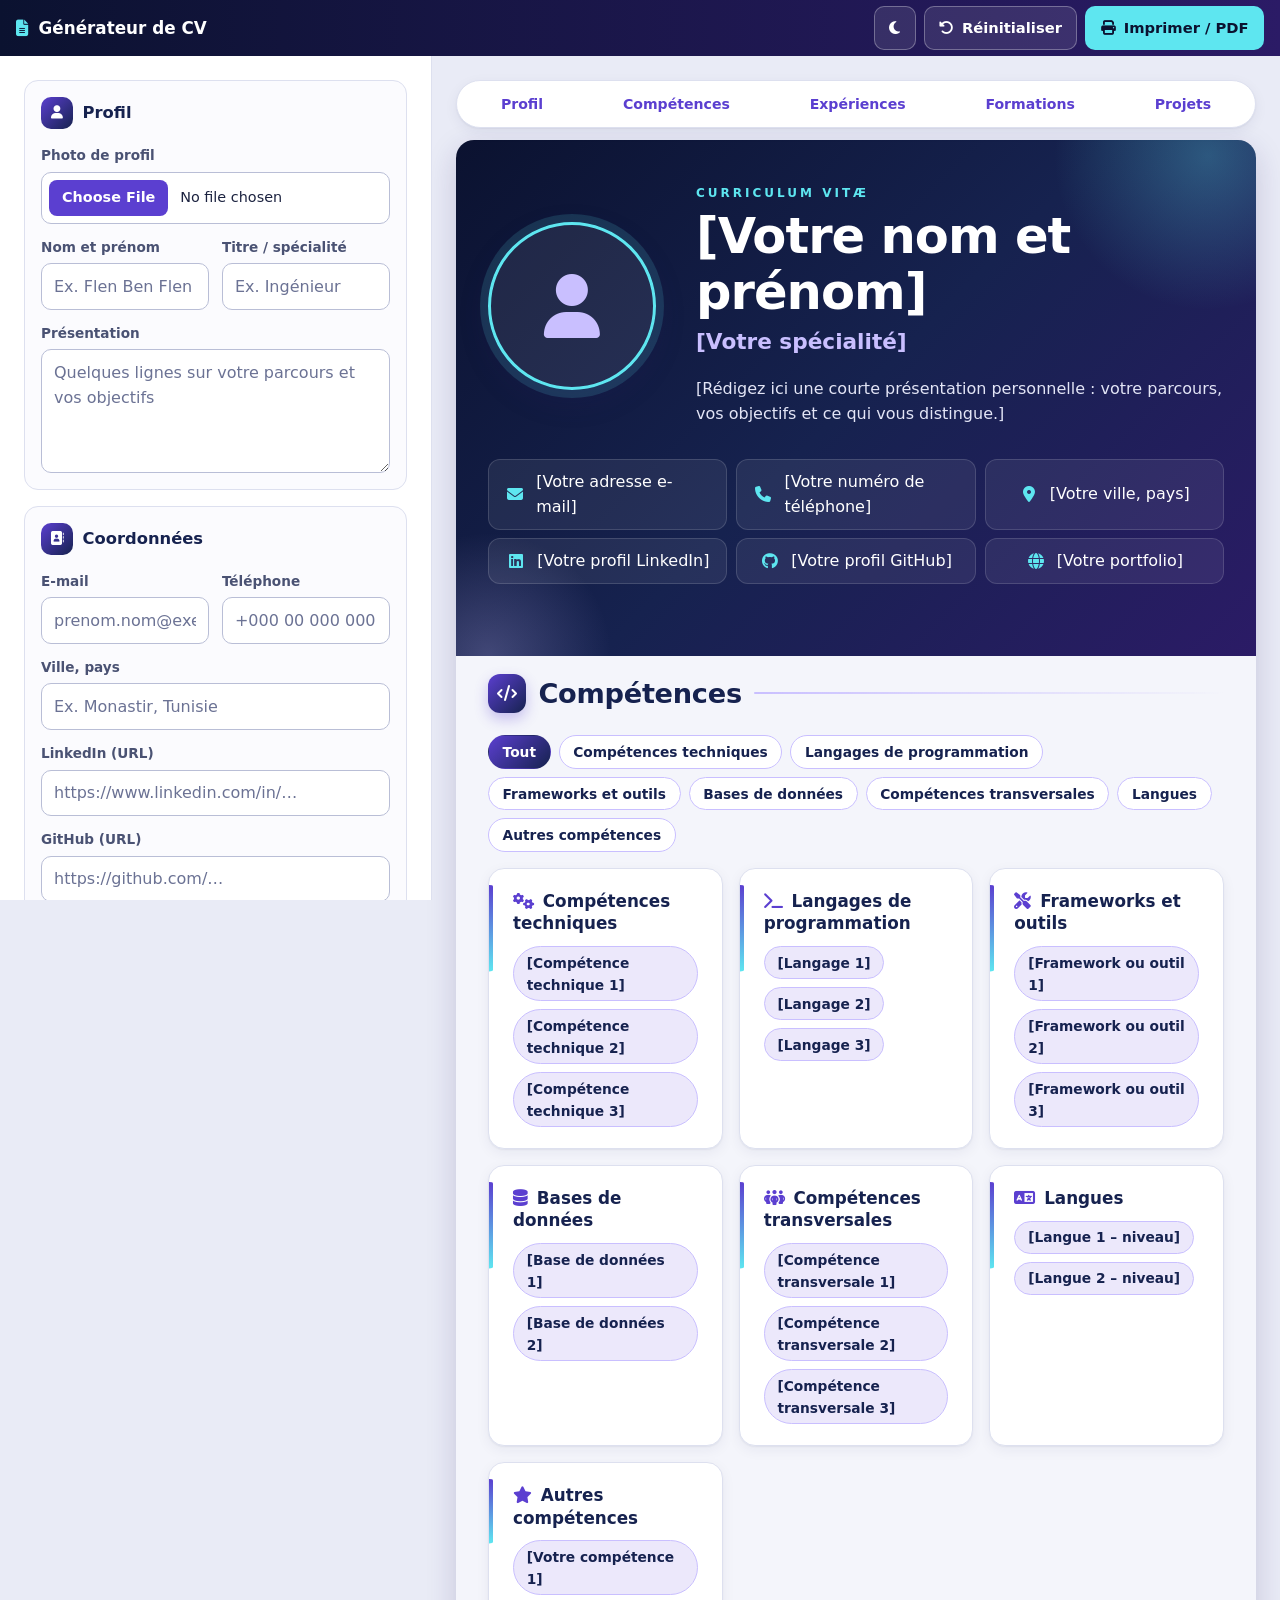
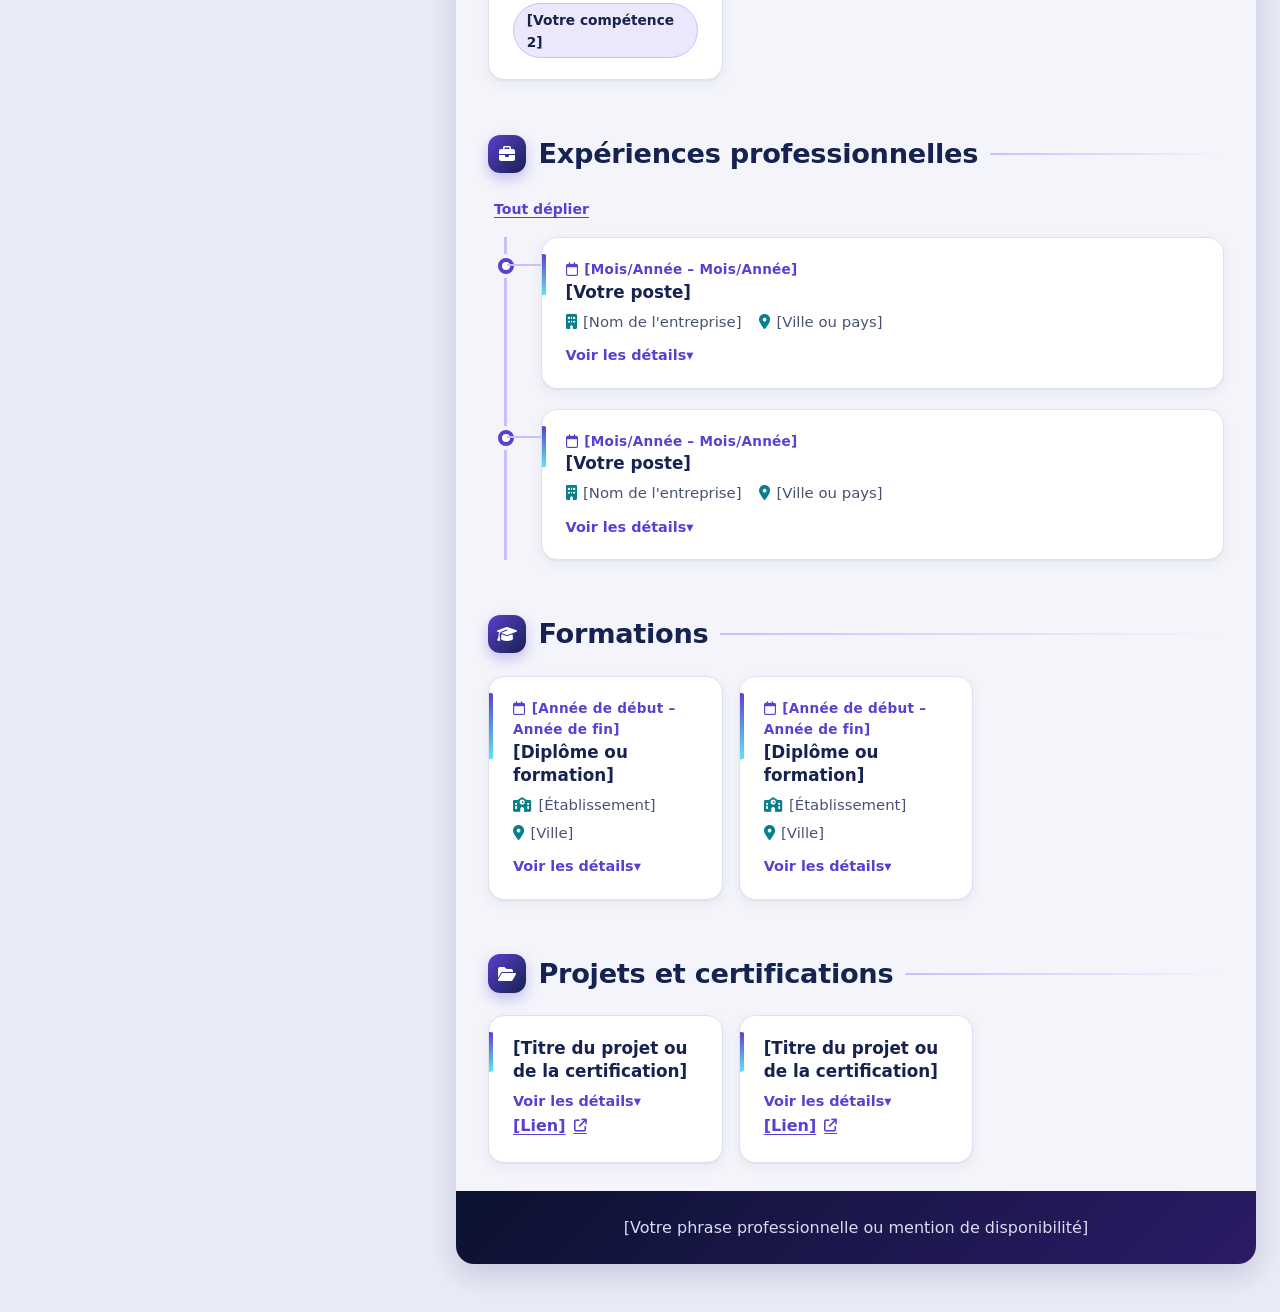
==== commit 3918e628: "fix(a11y): h1 unique, repère main et noms accessibles des boutons Co-Authored-By: Claude Sonnet 5.5 " ====
--- a/index.html
+++ b/index.html
@@ -13,11 +13,11 @@
   <a class="skip-link" href="#apercu">Aller à l'aperçu du CV</a>
 
   <header class="app-bar">
-    <p class="brand"><i class="fa-solid fa-file-lines" aria-hidden="true"></i><span>Générateur de CV</span></p>
+    <h1 class="brand"><i class="fa-solid fa-file-lines" aria-hidden="true"></i><span>Générateur de CV</span></h1>
     <div class="app-bar__actions">
       <button type="button" class="btn btn--ghost" data-action="theme" aria-label="Basculer entre thème clair et sombre"><i class="fa-solid fa-moon theme-moon" aria-hidden="true"></i><i class="fa-solid fa-sun theme-sun" aria-hidden="true"></i></button>
-      <button name="reset" type="reset" class="btn btn--ghost" data-action="reset"><i class="fa-solid fa-rotate-left" aria-hidden="true"></i><span>Réinitialiser</span></button>
-      <button name="print" type="submit" class="btn btn--primary" data-action="print"><i class="fa-solid fa-print" aria-hidden="true"></i><span>Imprimer / PDF</span></button>
+      <button name="reset" type="reset" class="btn btn--ghost" data-action="reset" aria-label="Réinitialiser le formulaire"><i class="fa-solid fa-rotate-left" aria-hidden="true"></i><span>Réinitialiser</span></button>
+      <button name="print" type="submit" class="btn btn--primary" data-action="print" aria-label="Imprimer ou enregistrer en PDF"><i class="fa-solid fa-print" aria-hidden="true"></i><span>Imprimer / PDF</span></button>
     </div>
   </header>
 
@@ -29,7 +29,7 @@
     <label for="vue-apercu"><i class="fa-solid fa-eye"></i>Aperçu</label>
   </div>
 
-  <div class="app">
+  <main class="app">
 
     <!-- ================= FORMULAIRE (gauche) ================= -->
     <aside class="editor" aria-label="Formulaire de saisie du CV">
@@ -171,7 +171,7 @@
 
             <div class="hero__text">
               <p class="hero__kicker">Curriculum vitæ</p>
-              <h1 data-out="nom">[Votre nom et prénom]</h1>
+              <h2 class="hero__name" data-out="nom">[Votre nom et prénom]</h2>
               <p class="hero__title" data-out="specialite">[Votre spécialité]</p>
               <p class="hero__about" data-out="presentation">[Rédigez ici une courte présentation personnelle : votre parcours, vos objectifs et ce qui vous distingue.]</p>
             </div>
@@ -290,7 +290,7 @@
         </footer>
       </article>
     </section>
-  </div>
+  </main>
 
   <script src="script.js" defer></script>
 </body>
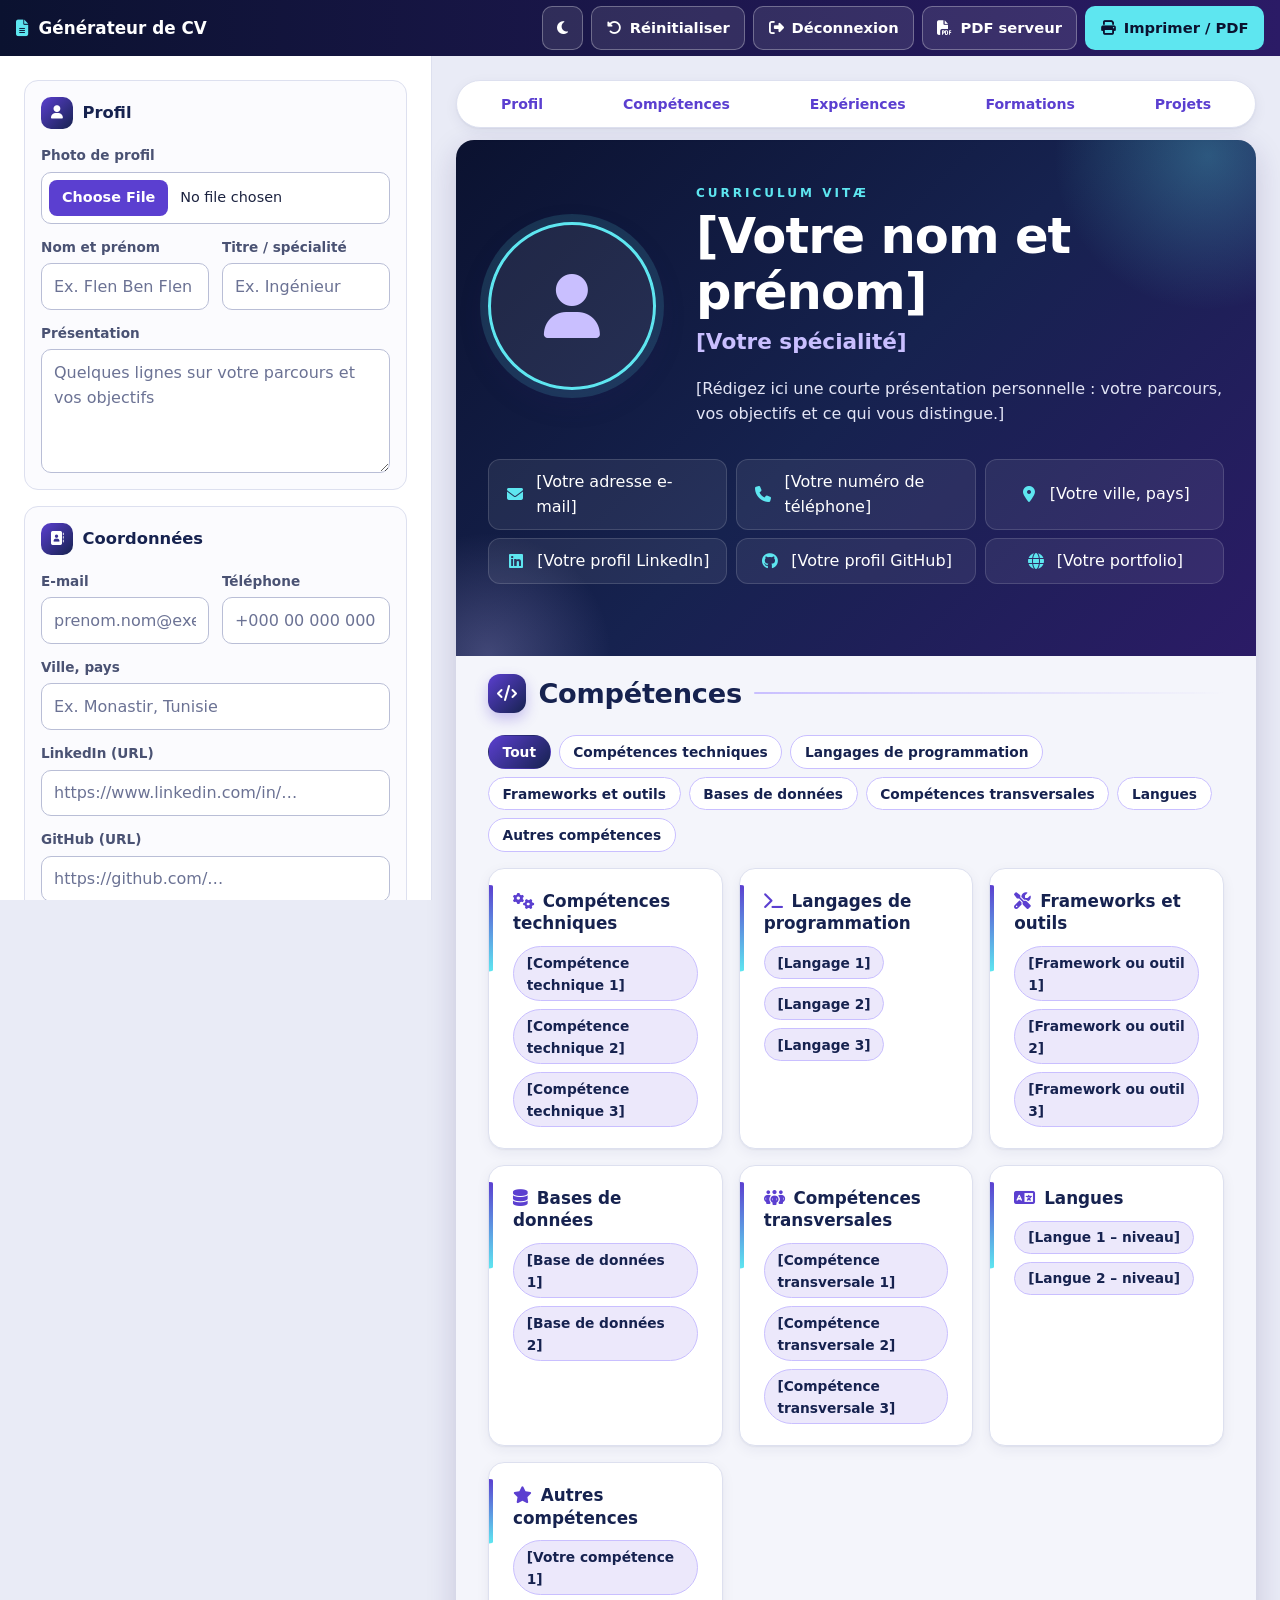
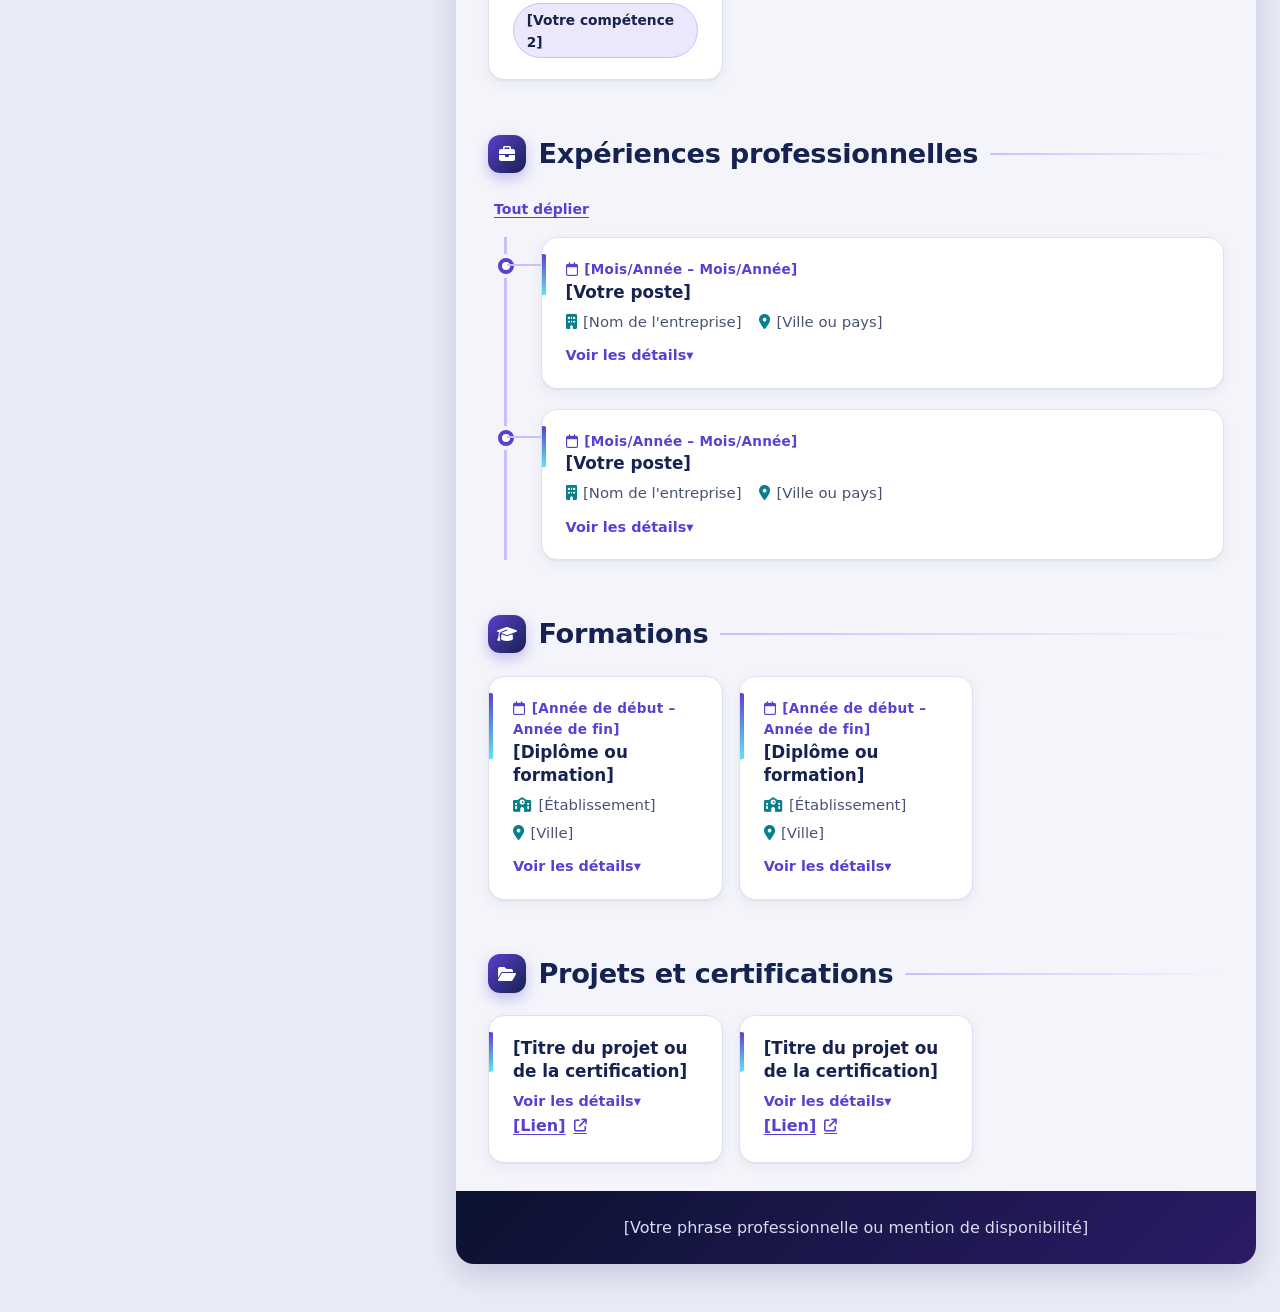
==== commit 931693a0: "feat(js): sauvegarde locale immédiate et envoi au serveur après inactivation" ====
--- a/index.html
+++ b/index.html
@@ -17,6 +17,8 @@
     <div class="app-bar__actions">
       <button type="button" class="btn btn--ghost" data-action="theme" aria-label="Basculer entre thème clair et sombre"><i class="fa-solid fa-moon theme-moon" aria-hidden="true"></i><i class="fa-solid fa-sun theme-sun" aria-hidden="true"></i></button>
       <button name="reset" type="reset" class="btn btn--ghost" data-action="reset" aria-label="Réinitialiser le formulaire"><i class="fa-solid fa-rotate-left" aria-hidden="true"></i><span>Réinitialiser</span></button>
+      <button type="button" class="btn btn--ghost" data-action="logout" aria-label="Se déconnecter"><i class="fa-solid fa-right-from-bracket" aria-hidden="true"></i><span>Déconnexion</span></button>
+      <button type="button" class="btn btn--ghost" data-action="pdf" aria-label="Télécharger le PDF généré par le serveur"><i class="fa-solid fa-file-pdf" aria-hidden="true"></i><span>PDF serveur</span></button>
       <button name="print" type="submit" class="btn btn--primary" data-action="print" aria-label="Imprimer ou enregistrer en PDF"><i class="fa-solid fa-print" aria-hidden="true"></i><span>Imprimer / PDF</span></button>
     </div>
   </header>
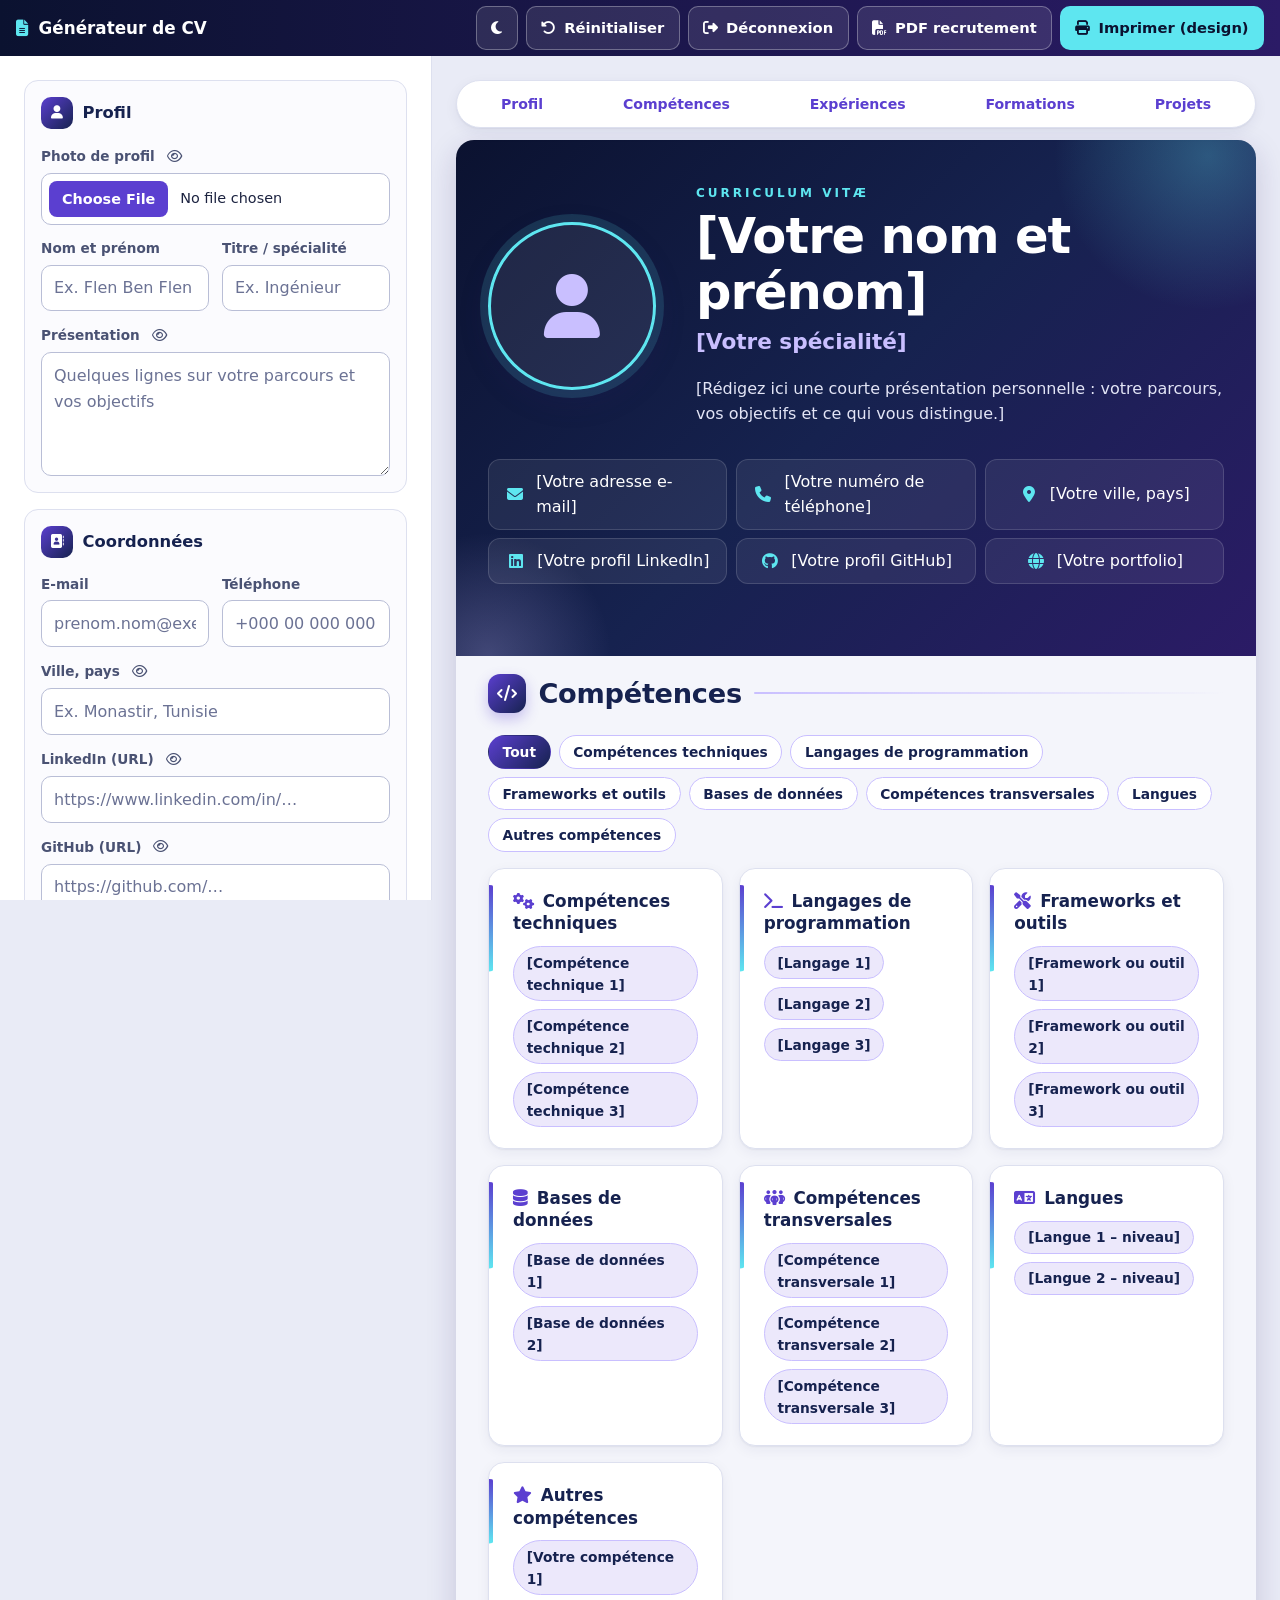
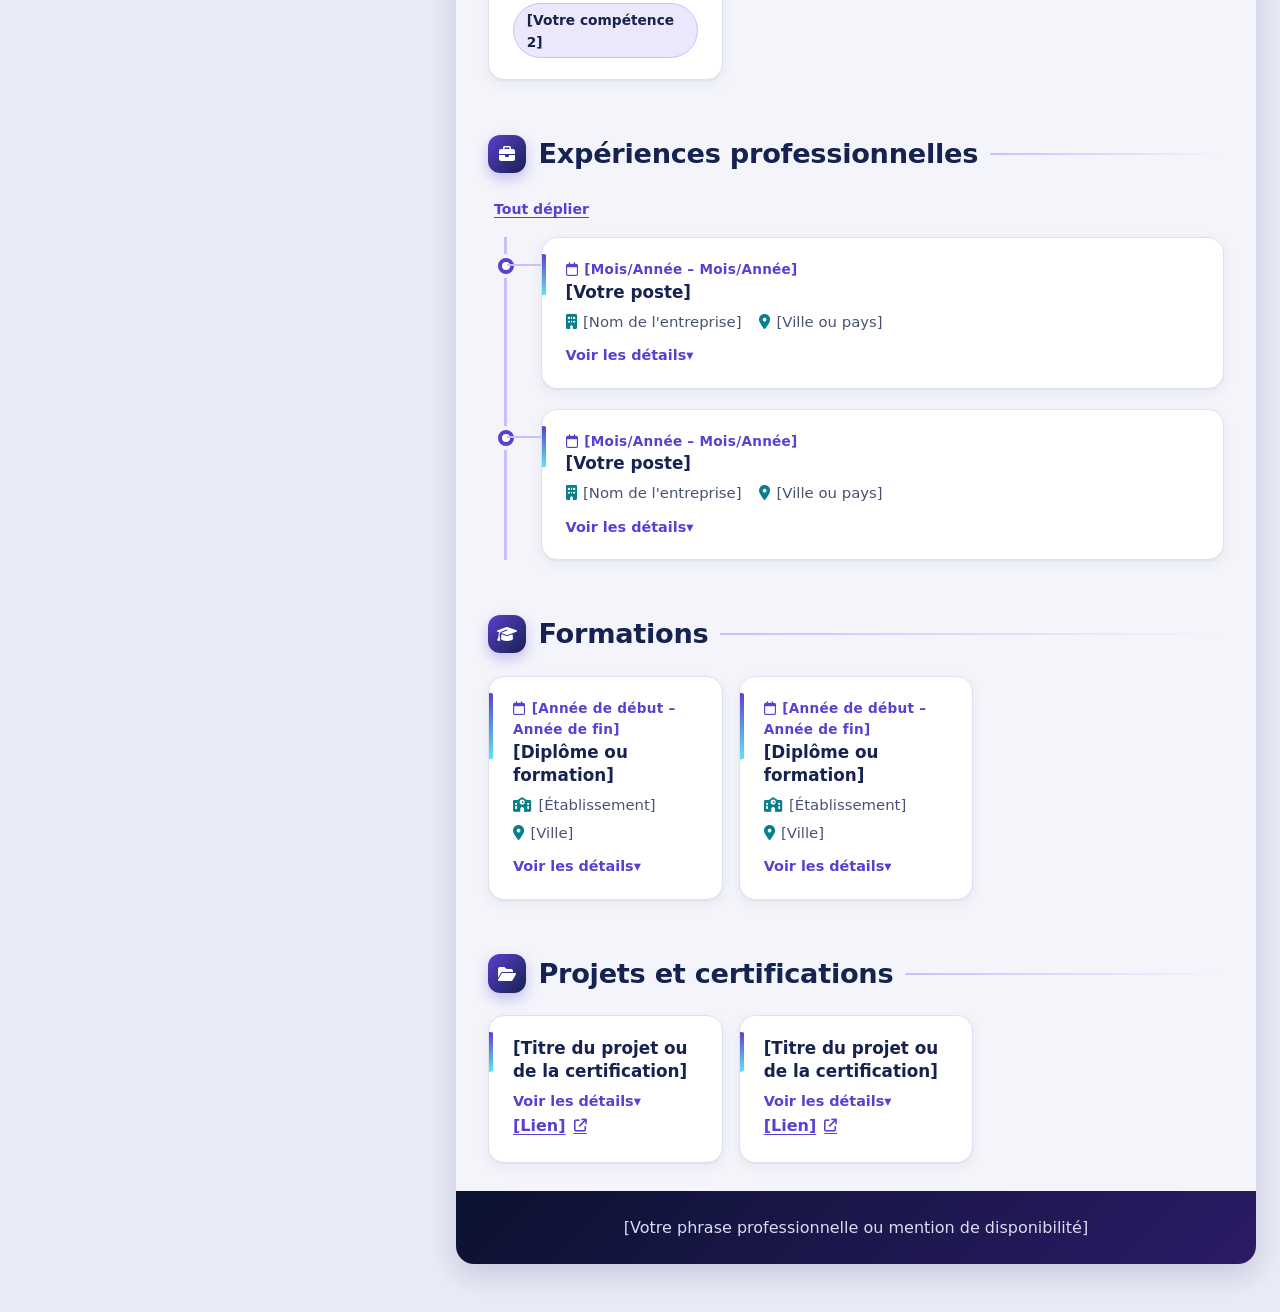
==== commit 3a32ad7d: "feat(ui): afficher ou masquer chaque champ dans le PDF" ====
--- a/index.html
+++ b/index.html
@@ -18,8 +18,8 @@
       <button type="button" class="btn btn--ghost" data-action="theme" aria-label="Basculer entre thème clair et sombre"><i class="fa-solid fa-moon theme-moon" aria-hidden="true"></i><i class="fa-solid fa-sun theme-sun" aria-hidden="true"></i></button>
       <button name="reset" type="reset" class="btn btn--ghost" data-action="reset" aria-label="Réinitialiser le formulaire"><i class="fa-solid fa-rotate-left" aria-hidden="true"></i><span>Réinitialiser</span></button>
       <button type="button" class="btn btn--ghost" data-action="logout" aria-label="Se déconnecter"><i class="fa-solid fa-right-from-bracket" aria-hidden="true"></i><span>Déconnexion</span></button>
-      <button type="button" class="btn btn--ghost" data-action="pdf" aria-label="Télécharger le PDF généré par le serveur"><i class="fa-solid fa-file-pdf" aria-hidden="true"></i><span>PDF serveur</span></button>
-      <button name="print" type="submit" class="btn btn--primary" data-action="print" aria-label="Imprimer ou enregistrer en PDF"><i class="fa-solid fa-print" aria-hidden="true"></i><span>Imprimer / PDF</span></button>
+      <button type="button" class="btn btn--ghost" data-action="pdf" title="PDF sobre généré par le serveur : lisible par les logiciels de recrutement (ATS), identique sur tous les appareils" aria-label="Télécharger le PDF recrutement, généré par le serveur"><i class="fa-solid fa-file-pdf" aria-hidden="true"></i><span>PDF recrutement</span></button>
+      <button name="print" type="submit" class="btn btn--primary" data-action="print" title="Reproduit l'aperçu à l'identique (couleurs, barres de niveau, timeline) ; fonctionne hors ligne" aria-label="Imprimer ou enregistrer l'aperçu en PDF"><i class="fa-solid fa-print" aria-hidden="true"></i><span>Imprimer (design)</span></button>
     </div>
   </header>
 
--- a/style.css
+++ b/style.css
@@ -471,3 +471,12 @@
   #competences .badges li.lvl { border-radius: 0; }
   .sheet__footer { margin-top: 1rem; padding: .6rem 0 0; background: none; color: #000; border-top: 1px solid #999; break-inside: avoid; }
 }
+
+/* Statut affiché / masqué dans le PDF */
+.vis { margin-left: .4rem; padding: .05rem .35rem; font: inherit; color: var(--text-soft); background: none; border: 0; border-radius: 6px; cursor: pointer; }
+.vis:hover { color: var(--violet-600); }
+.vis[data-status="hidden"] { color: var(--danger); }
+.vis-entry { margin: 8px 10px 0; }
+.vis-entry[data-status="hidden"] { color: var(--danger); border-color: #e2b4b0; }
+@media screen { #cv .is-off { opacity: .35; filter: grayscale(1); } }
+@media print { #cv .is-off { display: none !important; } }
